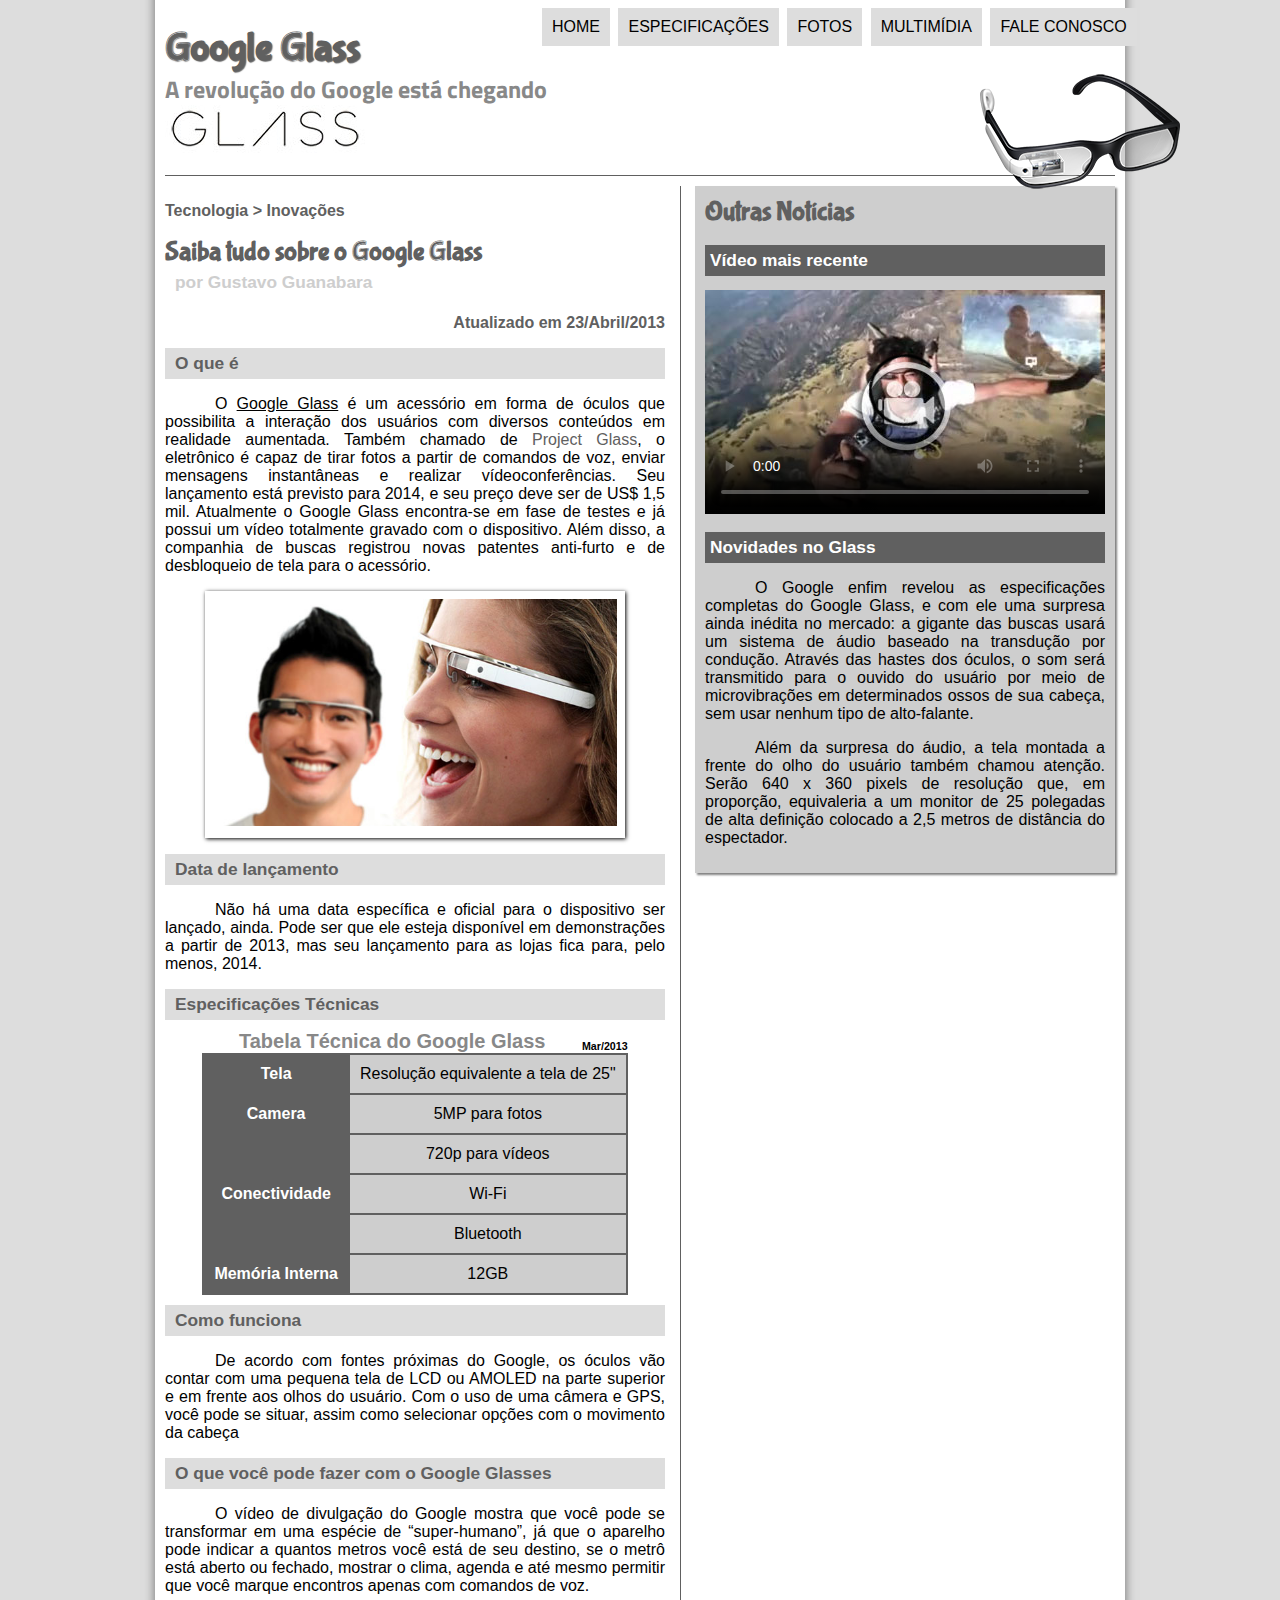
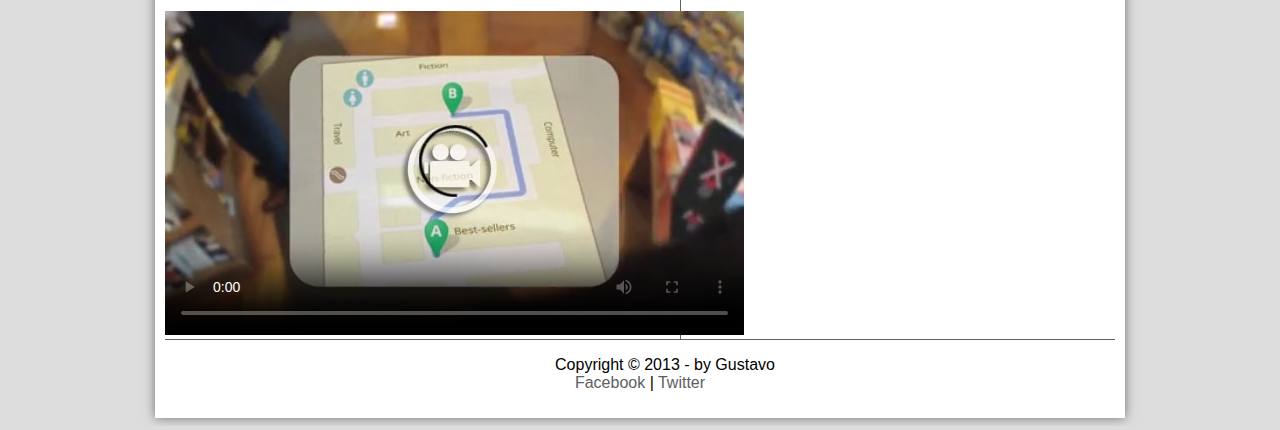
==== index.html @ f344c856 "Finalizado" ====
<!DOCTYPE html>

<html lang="pt-br">

<head>
  <meta charset="UTF8" />
  <title>Tudo Sobre Google Glass</title>
  <link rel="stylesheet" href="_css/estilo.css" />
  <script src="_javascript/funcoes.js"></script>
</head>

<body>
  <div id="interface">
    <header id="cabecalho">
      <hgroup>
        <h1>Google Glass</h1>
        <h2>A revolução do Google está chegando</h2>
      </hgroup>

      <img id="icone" src="_imagens/glass-oculos-preto-peq.png" />

      <nav id="menu">
        <h1>Menu Principal</h1>
        <ul>
          <li onmouseover="mudaFoto('_imagens/home.png')" onmouseout="mudaFoto('_imagens/glass-oculos-preto-peq.png')">
            <a href="index.html">Home</a></li>
          <li onmouseover="mudaFoto('_imagens/especificacoes.png')"
            onmouseout="mudaFoto('_imagens/glass-oculos-preto-peq.png')"><a href="specs.html">Especificações</a></li>
          <li onmouseover="mudaFoto('_imagens/fotos.png')" onmouseout="mudaFoto('_imagens/glass-oculos-preto-peq.png')">
            <a href="fotos.html">Fotos</a></li>
          <li onmouseover="mudaFoto('_imagens/multimidia.png')"
            onmouseout="mudaFoto('_imagens/glass-oculos-preto-peq.png')"><a href="multimidia.html">Multimídia</a></li>
          <li onmouseover="mudaFoto('_imagens/contato.png')"
            onmouseout="mudaFoto('_imagens/glass-oculos-preto-peq.png')"><a href="fale-conosco.html">Fale conosco</a>
          </li>
        </ul>
      </nav>
    </header>

    <section id="corpo">
      <article id="noticia-principal">
        <header id="cabecalho-artigo">
          <hgroup>
            <h3>Tecnologia > Inovações</h3>
            <h1>Saiba tudo sobre o Google Glass</h1>
            <h2>por Gustavo Guanabara</h2>
            <h3 class="dir">Atualizado em 23/Abril/2013</h3>
          </hgroup>
        </header>

        <h2>O que é</h2>
        <p>
          O <span style="text-decoration: underline">Google Glass</span> é um
          acessório em forma de óculos que possibilita a interação dos usuários
          com diversos conteúdos em realidade aumentada. Também chamado de
          <a href="http://glass.google.com" target="_blanck">Project Glass</a>,
          o eletrônico é capaz de tirar fotos a partir de comandos de voz,
          enviar mensagens instantâneas e realizar vídeo&shy;con&shy;ferências.
          Seu lançamento está previsto para 2014, e seu preço deve ser de US$
          1,5 mil. Atualmente o Google Glass encontra-se em fase de testes e já
          possui um vídeo totalmente gravado com o dispositivo. Além disso, a
          companhia de buscas registrou novas patentes anti-furto e de
          desbloqueio de tela para o acessório.
        </p>

        <figure class="foto-legenda">
          <img src="_imagens/glass-quadro-homem-mulher.jpg" />
          <figcaption>
            <h3>Google Glass</h3>
            <p>Uma nova maneira de ver o mundo.</p>
          </figcaption>
        </figure>

        <h2>Data de lançamento</h2>
        <p>
          Não há uma data específica e oficial para o dispositivo ser lançado,
          ainda. Pode ser que ele esteja disponível em demonstrações a partir de
          2013, mas seu lançamento para as lojas fica para, pelo menos, 2014.
        </p>

        <h2>Especificações Técnicas</h2>
        <table id="tabelaspec">
          <caption>
            Tabela Técnica do Google Glass <span>Mar/2013</span>
          </caption>
          <tr>
            <td class="ce">Tela</td>
            <td class="cd">Resolução equivalente a tela de 25"</td>
          </tr>
          <tr>
            <td rowspan="2" class="ce">Camera</td>
            <td class="cd">5MP para fotos</td>
          <tr>
            <td class="cd">720p para vídeos</td>
          </tr>
          </tr>
          <tr>
            <td rowspan="2" class="ce">Conectividade</td>
            <td class="cd">Wi-Fi</td>
          <tr>
            <td class="cd">Bluetooth</td>
          </tr>
          </tr>
          <tr>
            <td class="ce">Memória Interna</td>
            <td class="cd">12GB</td>
          </tr>
        </table>

        <h2>Como funciona</h2>
        <p>
          De acordo com fontes próximas do Google, os óculos vão contar com uma
          pequena tela de LCD ou AMOLED na parte superior e em frente aos olhos
          do usuário. Com o uso de uma câmera e GPS, você pode se situar, assim
          como selecionar opções com o movimento da cabeça
        </p>

        <h2>O que você pode fazer com o Google Glasses</h2>
        <p>
          O vídeo de divulgação do Google mostra que você pode se transformar em
          uma espécie de “super-<wbr />humano”, já que o aparelho pode indicar a
          quantos metros você está de seu destino, se o metrô está aberto ou
          fechado, mostrar o clima, agenda e até mesmo permitir que você marque
          encontros apenas com comandos de voz.
        </p>

          <div><video controls="controls" poster="_imagens/video-mini01.jpg">
              <source src="_media/one-day.mp4">
              Desculpe, mas nao foi possível carregar o video
            </video></div>
      </article>
    </section>

    <aside id="lateral">
      <h1>Outras Notícias</h1>
      <h2>Vídeo mais recente</h2>
      <div id="video-noticias"><video controls="controls" poster="_imagens/video-mini02.jpg">
          <source src="_media/how-it-feels.mp4" type="video/mp4">
          Desculpe, mas nao foi possível carregar o video
        </video></div>

      <h2>Novidades no Glass</h2>
      <p>
        O Google enfim revelou as especificações completas do Google Glass, e
        com ele uma surpresa ainda inédita no mercado: a gigante das buscas
        usará um sistema de áudio baseado na transdução por condução. Através
        das hastes dos óculos, o som será transmitido para o ouvido do usuário
        por meio de microvibrações em determinados ossos de sua cabeça, sem
        usar nenhum tipo de alto-falante.
      </p>

      <p>
        Além da surpresa do áudio, a tela montada a frente do olho do usuário
        também chamou atenção. Serão 640 x 360 pixels de resolução que, em
        proporção, equivaleria a um monitor de 25 polegadas de alta definição
        colocado a 2,5 metros de distância do espectador.
      </p>
    </aside>

    <footer id="rodape">
      <p>
        Copyright &copy; 2013 - by Gustavo <br />
        <a href="http://facebook.com/cursosemvideo" target="_blank">Facebook</a>
        |
        <a href="http://twitter.com/cursosemvideo" target="_blank">Twitter</a>
      </p>
    </footer>
  </div>
</body>

</html>
---- _css/estilo.css ----
@charset "UTF-8";
@import url('https://fonts.googleapis.com/css?family=Titillium+Web&display=swap');
@font-face{
  font-family: 'FonteLogo';
  src: url("../_fonts/bubblegum-sans-regular.otf");
}
body {
  background-color: #DDD;
  font-family: Arial, Helvetica, sans-serif;
  color: rgba(0, 0, 0, 1);
}

#interface{
  background-color: #ffffff;
  width: 950px;
  margin: -20px auto 0px auto;
  box-shadow: 0px 0px 10px rgba(0, 0, 0, 0.5);
  padding: 10px;
}

p {
  text-align: justify;
  text-indent: 50px;
}

a{
  color: #606060;
  text-decoration: none;
}

a:hover{
  text-decoration: underline;
}

#cabecalho #icone{
  position: absolute;
  left: 980px;
  top: 70px;
}

#cabecalho{
  border-bottom: 1px #606060 solid;
  height: 150px;
  background: url("../_imagens/glass-logo-peq.jpg") no-repeat 0 80px;

}

#cabecalho h1{
  font-family: 'FonteLogo', sans-serif;
  font-size: 30pt;
  color: #606060;
  text-shadow: 1px 1px 1px rgba(0, 0, 0, 0.6);
  padding: 0px;
  margin-bottom: 0px;
}

#cabecalho h2{
  font-family: 'Titillium Web', sans-serif;
  color: #888888;
  font-size: 18pt;
  padding: 0px;
  margin-top: 0px;
}

/* Formatacao de imagem com legenda */
.foto-legenda {
  position: relative; /*preso ao conteiner*/
  border: 8px solid white;
  box-shadow: 1px 1px 4px black;
}

.foto-legenda img {
  width: 100%;
  height: 100%;
}

.foto-legenda figcaption {
  opacity: 0;
  position: absolute; /*livre pelo site*/
  top: 0px;
  background-color: rgba(0, 0, 0, 0.4);
  color: white;
  width: 100%;
  height: 100%;
  padding: 10px;
  box-sizing: border-box; /*Cria borda*/
  transition: opacity 1s;
}

.foto-legenda:hover figcaption {
  opacity: 1;
}

/* Formatação do menu */
#menu{
    display: block;
}
#menu ul{
    list-style: none; /*Tira os marcadores das listas*/
    text-transform: uppercase;
    position: absolute;
    top: -10px;
    left: 500px;
}

#menu li{
    display: inline-block;
    background-color: #DDD;
    padding: 10px;      /*Espaco dentro*/
    margin: 2px;       /*Espaco fora*/
    transition: background-color 1s;
}

#menu li:hover{
  background-color: #606060;
}

#menu h1{
    display: none;
}

#menu a{
  color: #000000;
  text-decoration: none;
}

#menu a:hover{
  color: #ffffff;
  text-decoration: underline;
}

#corpo{
  display: block;
  width: 500px;
  float: left;
  border-right: 1px solid #606060;
  padding-right: 15px; 
  margin-top: 10px;
}

#noticia-principal h2{
  font-size: 13pt;
  color: #606060;
  background-color: #DDD;
  padding: 5px 0 5px 10px;
  margin: 10px 0px 10px 0px;
}

#cabecalho-artigo h1{
  font-family: 'FonteLogo',sans-serif;
  font-size: 20pt;
  color: #606060;
  margin-bottom: 0px;
  margin-top: 0px;
}

#cabecalho-artigo h2{
  font-size: 13pt;
  color: #cecece;
  background-color: #fff;
  margin: 0px;
}

#cabecalho-artigo h3{
  font-size: 12pt;
  color: #606060;
}

.dir{
  text-align: right;
}

#tabelaspec{
  border: 1px solid #606060;
  border-spacing: 0px;
  margin-left: auto;
  margin-right: auto;
}

#tabelaspec td{
  border: 1px solid #606060;
  padding: 10px;
  text-align: center;
  vertical-align: middle;
}

#tabelaspec td.ce{
  color: #fff;
  background-color: #606060;
  vertical-align: top;
  font-weight: bold;
}

#tabelaspec td.cd{
  background-color: #cecece;
}

#tabelaspec caption{
  color: #888888;
  font-size: 15pt;
  font-weight: bolder;
}

#tabelaspec caption span{
  display: block;
  float: right;
  color: black;
  font-size: 8pt;
  margin-top: 10px;
}

#lateral{
  display: block;
  width: 400px;
  float: right;
  background-color: #cecece;
  padding: 10px;
  margin-top: 10px;
  box-shadow: 2px 2px 2px rgba(0, 0, 0, 0.5);
}

#lateral h1{
  font-family: 'FonteLogo',sans-serif;
  font-size: 20pt;
  color: #606060;
  margin-top: 0;
}

#lateral h2{
  background-color: #606060;
  font-size: 13pt;
  color: #fff;
  padding: 5px;
}

#rodape{
  clear: both;
  border-top: 1px solid #606060;
}

#rodape p{
  text-align: center;
}
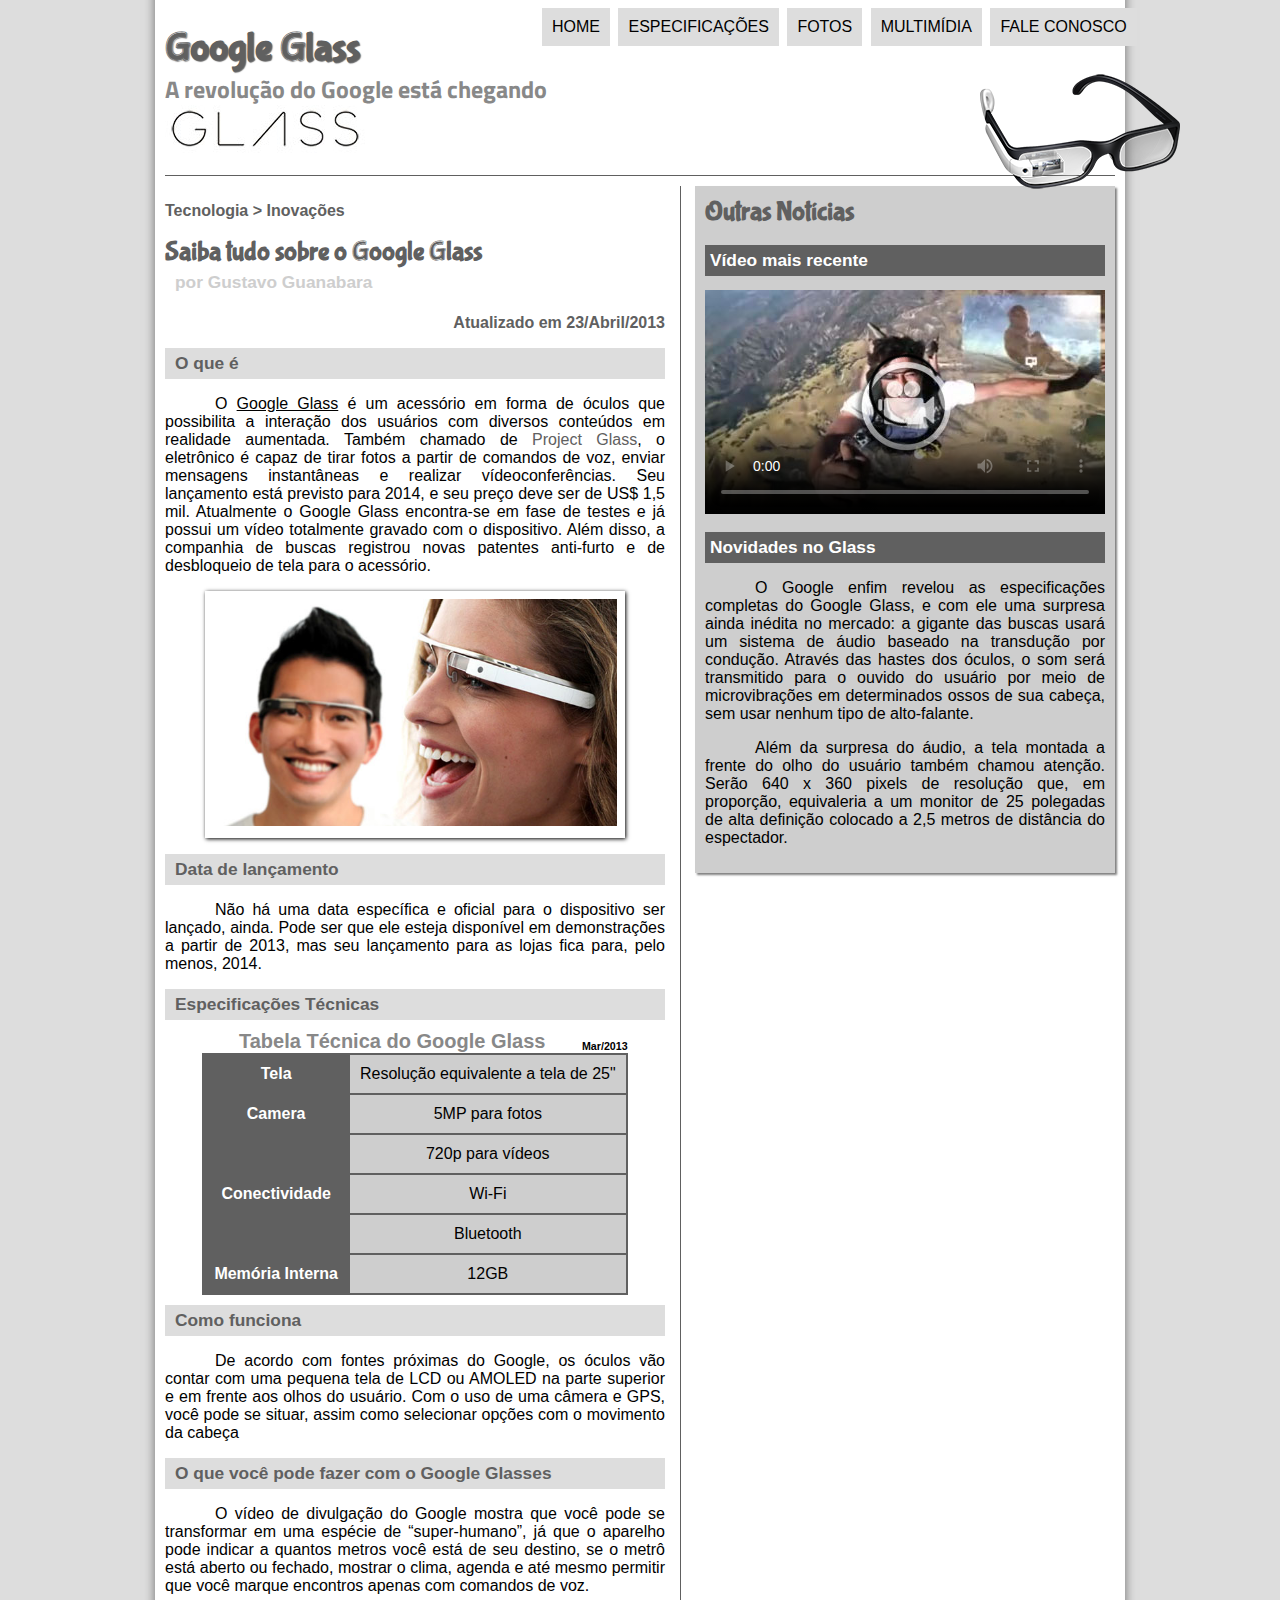
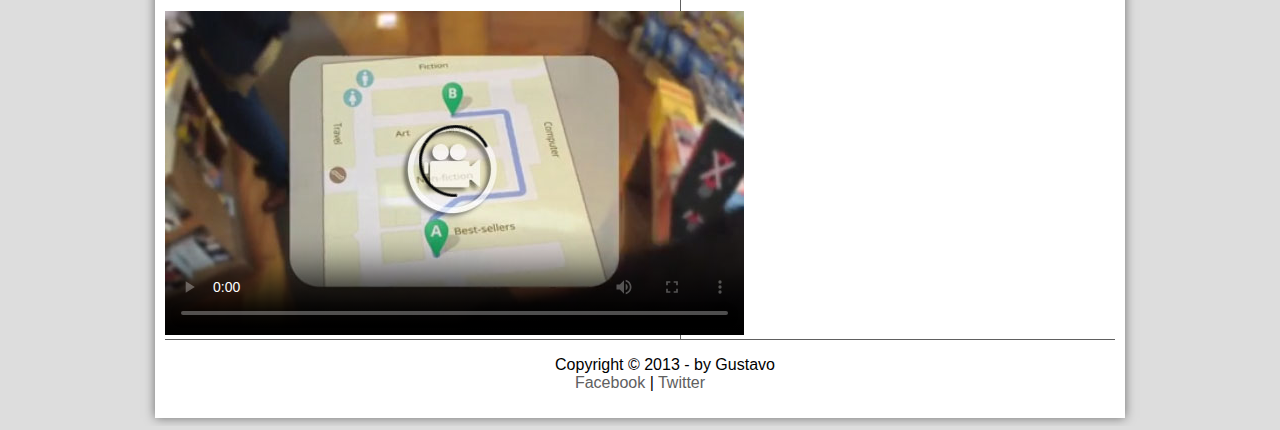
==== commit b0ab0691: "Organizando arquivos e pastas" ====
--- a/index.html
+++ b/index.html
@@ -5,8 +5,8 @@
 <head>
   <meta charset="UTF8" />
   <title>Tudo Sobre Google Glass</title>
-  <link rel="stylesheet" href="_css/estilo.css" />
-  <script src="_javascript/funcoes.js"></script>
+  <link rel="stylesheet" href="css/estilo.css" />
+  <script src="javascript/funcoes.js"></script>
 </head>
 
 <body>
@@ -17,21 +17,21 @@
         <h2>A revolução do Google está chegando</h2>
       </hgroup>
 
-      <img id="icone" src="_imagens/glass-oculos-preto-peq.png" />
+      <img id="icone" src="imagens/glass-oculos-preto-peq.png" />
 
       <nav id="menu">
         <h1>Menu Principal</h1>
         <ul>
-          <li onmouseover="mudaFoto('_imagens/home.png')" onmouseout="mudaFoto('_imagens/glass-oculos-preto-peq.png')">
+          <li onmouseover="mudaFoto('imagens/home.png')" onmouseout="mudaFoto('imagens/glass-oculos-preto-peq.png')">
             <a href="index.html">Home</a></li>
-          <li onmouseover="mudaFoto('_imagens/especificacoes.png')"
-            onmouseout="mudaFoto('_imagens/glass-oculos-preto-peq.png')"><a href="specs.html">Especificações</a></li>
-          <li onmouseover="mudaFoto('_imagens/fotos.png')" onmouseout="mudaFoto('_imagens/glass-oculos-preto-peq.png')">
+          <li onmouseover="mudaFoto('imagens/especificacoes.png')"
+            onmouseout="mudaFoto('imagens/glass-oculos-preto-peq.png')"><a href="specs.html">Especificações</a></li>
+          <li onmouseover="mudaFoto('imagens/fotos.png')" onmouseout="mudaFoto('imagens/glass-oculos-preto-peq.png')">
             <a href="fotos.html">Fotos</a></li>
-          <li onmouseover="mudaFoto('_imagens/multimidia.png')"
-            onmouseout="mudaFoto('_imagens/glass-oculos-preto-peq.png')"><a href="multimidia.html">Multimídia</a></li>
-          <li onmouseover="mudaFoto('_imagens/contato.png')"
-            onmouseout="mudaFoto('_imagens/glass-oculos-preto-peq.png')"><a href="fale-conosco.html">Fale conosco</a>
+          <li onmouseover="mudaFoto('imagens/multimidia.png')"
+            onmouseout="mudaFoto('imagens/glass-oculos-preto-peq.png')"><a href="multimidia.html">Multimídia</a></li>
+          <li onmouseover="mudaFoto('imagens/contato.png')"
+            onmouseout="mudaFoto('imagens/glass-oculos-preto-peq.png')"><a href="fale-conosco.html">Fale conosco</a>
           </li>
         </ul>
       </nav>
@@ -64,7 +64,7 @@
         </p>
 
         <figure class="foto-legenda">
-          <img src="_imagens/glass-quadro-homem-mulher.jpg" />
+          <img src="imagens/glass-quadro-homem-mulher.jpg" />
           <figcaption>
             <h3>Google Glass</h3>
             <p>Uma nova maneira de ver o mundo.</p>
@@ -124,8 +124,8 @@
           encontros apenas com comandos de voz.
         </p>
 
-          <div><video controls="controls" poster="_imagens/video-mini01.jpg">
-              <source src="_media/one-day.mp4">
+          <div><video controls="controls" poster="imagens/video-mini01.jpg">
+              <source src="media/one-day.mp4">
               Desculpe, mas nao foi possível carregar o video
             </video></div>
       </article>
@@ -134,8 +134,8 @@
     <aside id="lateral">
       <h1>Outras Notícias</h1>
       <h2>Vídeo mais recente</h2>
-      <div id="video-noticias"><video controls="controls" poster="_imagens/video-mini02.jpg">
-          <source src="_media/how-it-feels.mp4" type="video/mp4">
+      <div id="video-noticias"><video controls="controls" poster="imagens/video-mini02.jpg">
+          <source src="media/how-it-feels.mp4" type="video/mp4">
           Desculpe, mas nao foi possível carregar o video
         </video></div>
 
--- a/css/estilo.css
+++ b/css/estilo.css
@@ -0,0 +1,243 @@
+@charset "UTF-8";
+@import url('https://fonts.googleapis.com/css?family=Titillium+Web&display=swap');
+@font-face{
+  font-family: 'FonteLogo';
+  src: url("../fonts/bubblegum-sans-regular.otf");
+}
+body {
+  background-color: #DDD;
+  font-family: Arial, Helvetica, sans-serif;
+  color: rgba(0, 0, 0, 1);
+}
+
+#interface{
+  background-color: #ffffff;
+  width: 950px;
+  margin: -20px auto 0px auto;
+  box-shadow: 0px 0px 10px rgba(0, 0, 0, 0.5);
+  padding: 10px;
+}
+
+p {
+  text-align: justify;
+  text-indent: 50px;
+}
+
+a{
+  color: #606060;
+  text-decoration: none;
+}
+
+a:hover{
+  text-decoration: underline;
+}
+
+#cabecalho #icone{
+  position: absolute;
+  left: 980px;
+  top: 70px;
+}
+
+#cabecalho{
+  border-bottom: 1px #606060 solid;
+  height: 150px;
+  background: url("../imagens/glass-logo-peq.jpg") no-repeat 0 80px;
+
+}
+
+#cabecalho h1{
+  font-family: 'FonteLogo', sans-serif;
+  font-size: 30pt;
+  color: #606060;
+  text-shadow: 1px 1px 1px rgba(0, 0, 0, 0.6);
+  padding: 0px;
+  margin-bottom: 0px;
+}
+
+#cabecalho h2{
+  font-family: 'Titillium Web', sans-serif;
+  color: #888888;
+  font-size: 18pt;
+  padding: 0px;
+  margin-top: 0px;
+}
+
+/* Formatacao de imagem com legenda */
+.foto-legenda {
+  position: relative; /*preso ao conteiner*/
+  border: 8px solid white;
+  box-shadow: 1px 1px 4px black;
+}
+
+.foto-legenda img {
+  width: 100%;
+  height: 100%;
+}
+
+.foto-legenda figcaption {
+  opacity: 0;
+  position: absolute; /*livre pelo site*/
+  top: 0px;
+  background-color: rgba(0, 0, 0, 0.4);
+  color: white;
+  width: 100%;
+  height: 100%;
+  padding: 10px;
+  box-sizing: border-box; /*Cria borda*/
+  transition: opacity 1s;
+}
+
+.foto-legenda:hover figcaption {
+  opacity: 1;
+}
+
+/* Formatação do menu */
+#menu{
+    display: block;
+}
+#menu ul{
+    list-style: none; /*Tira os marcadores das listas*/
+    text-transform: uppercase;
+    position: absolute;
+    top: -10px;
+    left: 500px;
+}
+
+#menu li{
+    display: inline-block;
+    background-color: #DDD;
+    padding: 10px;      /*Espaco dentro*/
+    margin: 2px;       /*Espaco fora*/
+    transition: background-color 1s;
+}
+
+#menu li:hover{
+  background-color: #606060;
+}
+
+#menu h1{
+    display: none;
+}
+
+#menu a{
+  color: #000000;
+  text-decoration: none;
+}
+
+#menu a:hover{
+  color: #ffffff;
+  text-decoration: underline;
+}
+
+#corpo{
+  display: block;
+  width: 500px;
+  float: left;
+  border-right: 1px solid #606060;
+  padding-right: 15px; 
+  margin-top: 10px;
+}
+
+#noticia-principal h2{
+  font-size: 13pt;
+  color: #606060;
+  background-color: #DDD;
+  padding: 5px 0 5px 10px;
+  margin: 10px 0px 10px 0px;
+}
+
+#cabecalho-artigo h1{
+  font-family: 'FonteLogo',sans-serif;
+  font-size: 20pt;
+  color: #606060;
+  margin-bottom: 0px;
+  margin-top: 0px;
+}
+
+#cabecalho-artigo h2{
+  font-size: 13pt;
+  color: #cecece;
+  background-color: #fff;
+  margin: 0px;
+}
+
+#cabecalho-artigo h3{
+  font-size: 12pt;
+  color: #606060;
+}
+
+.dir{
+  text-align: right;
+}
+
+#tabelaspec{
+  border: 1px solid #606060;
+  border-spacing: 0px;
+  margin-left: auto;
+  margin-right: auto;
+}
+
+#tabelaspec td{
+  border: 1px solid #606060;
+  padding: 10px;
+  text-align: center;
+  vertical-align: middle;
+}
+
+#tabelaspec td.ce{
+  color: #fff;
+  background-color: #606060;
+  vertical-align: top;
+  font-weight: bold;
+}
+
+#tabelaspec td.cd{
+  background-color: #cecece;
+}
+
+#tabelaspec caption{
+  color: #888888;
+  font-size: 15pt;
+  font-weight: bolder;
+}
+
+#tabelaspec caption span{
+  display: block;
+  float: right;
+  color: black;
+  font-size: 8pt;
+  margin-top: 10px;
+}
+
+#lateral{
+  display: block;
+  width: 400px;
+  float: right;
+  background-color: #cecece;
+  padding: 10px;
+  margin-top: 10px;
+  box-shadow: 2px 2px 2px rgba(0, 0, 0, 0.5);
+}
+
+#lateral h1{
+  font-family: 'FonteLogo',sans-serif;
+  font-size: 20pt;
+  color: #606060;
+  margin-top: 0;
+}
+
+#lateral h2{
+  background-color: #606060;
+  font-size: 13pt;
+  color: #fff;
+  padding: 5px;
+}
+
+#rodape{
+  clear: both;
+  border-top: 1px solid #606060;
+}
+
+#rodape p{
+  text-align: center;
+}